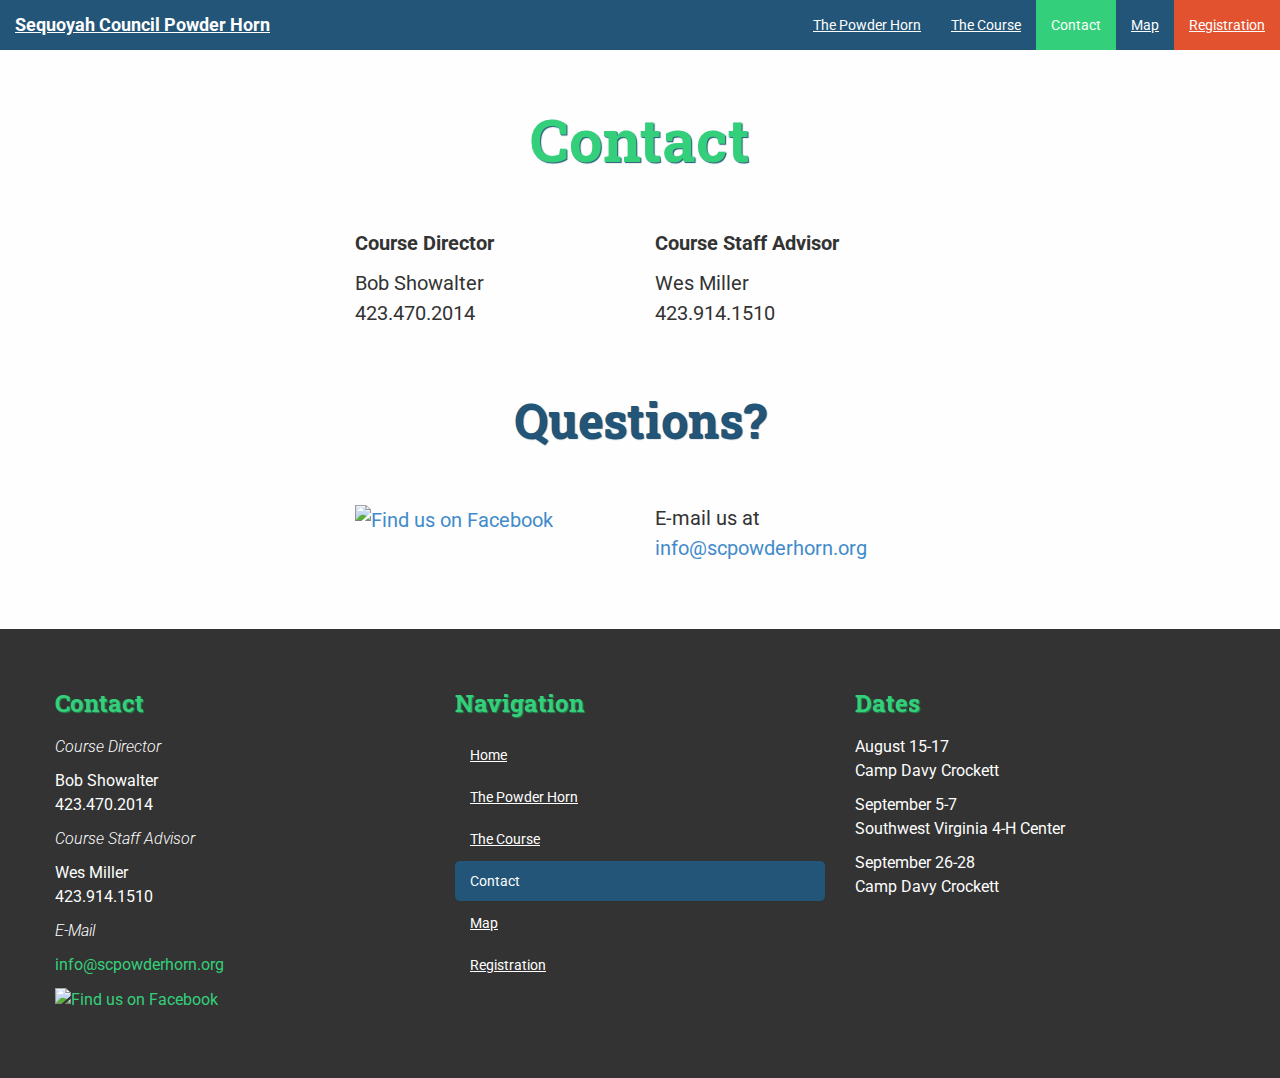
==== contact/index.html @ b367bc51 "Revert "trying to put email on same line"" ====
<!DOCTYPE html>
<html lang="en">
  <head>
    <meta charset="utf-8">
    <meta name="viewport" content="width=device-width, initial-scale=1.0">
    <meta name="description" content="">
    <meta name="author" content="">
    <link rel="shortcut icon" href="../assets/ico/favicon.png">

    <title>Contact | Sequoyah Council Powder Horn 2014</title>

    <link href="../css/bootstrap.css" rel="stylesheet">

    <link href="http://fonts.googleapis.com/css?family=Roboto:300,300italic,400,400italic,700,900|Roboto+Slab:400,700|Roboto+Condensed" rel="stylesheet" type="text/css">
    <link href="../custom.css" rel="stylesheet">

    <!--[if lt IE 9]>
      <script src="../assets/js/html5shiv.js"></script>
      <script src="../assets/js/respond.min.js"></script>
    <![endif]-->
  </head>

  <body>

    <header>
      <nav class="navbar navbar-default navbar-static-top" role="navigation">

        <div class="navbar-header">
          <button type="button" class="navbar-toggle" data-toggle="collapse" data-target="#bs-example-navbar-collapse-1">
            <span class="sr-only">Toggle Navigation</span>
            <span class="icon-bar"></span>
            <span class="icon-bar"></span>
            <span class="icon-bar"></span>
          </button>
          <a class="navbar-brand" href="../">Sequoyah Council Powder Horn</a>
        </div>

        <!-- Collect the nav links, forms, and other content for toggling -->
        <div class="collapse navbar-collapse" id="bs-example-navbar-collapse-1">
          <ul class="nav navbar-nav navbar-right">
            <li><a href="../powderhorn" title="The Powder Horn">The Powder Horn</a></li>
            <li><a href="../course" title="The Course">The Course</a></li>
            <li class="active"><a href="./" title="Contact">Contact</a></li>
            <li><a href="../map" title="Map">Map</a></li>
            <li><a href="../registration" title="Registration">Registration</a></li>
          </ul>
        </div>

      </nav>
    </header>

    <div class="container-full">
      <h1>contact</h1>
    </div>

    <div class="container-full">

      <div class="container">
        <div class="row">
          <div class="col-sm-3 col-sm-offset-3">
            <p><strong>Course Director</strong></p>
            <p>Bob Showalter<br>423.470.2014</p>
          </div>

          <div class="col-sm-3">
            <p><strong>Course Staff Advisor</strong></p>
            <p>Wes Miller<br>423.914.1510</p>
          </div>
        </div>
      </div>

    </div>

    <h2>Questions?</h2>

    <div class="container-full">

      <div class="container">
        <div class="row">
          <div class="col-sm-3 col-sm-offset-3">
            <p><a href="https://www.facebook.com/groups/powderhorn2014/"><img src="../img/FB_FindUsOnFacebook-114.png" alt="Find us on Facebook"></a></p>
          </div>

          <div class="col-sm-3">
            <p>E-mail us at 
                <script type="text/javascript" language="javascript">
                  <!--
                  // Email obfuscator script 2.1 by Tim Williams, University of Arizona
                  // Random encryption key feature by Andrew Moulden, Site Engineering Ltd
                  // This code is freeware provided these four comment lines remain intact
                  // A wizard to generate this code is at http://www.jottings.com/obfuscator/
                  (function() { 
                    var coded, key, shift, link, i, ltr;
                    coded = "PIzV@gCsV0J831V3I.V3u"
                    key = "2YqkMgmbnUjVN8KtChEPz47WdpuQrIwZLOaSHA1DvGXyxJs6R3T0oBel5cF9if"
                    shift=coded.length
                    link=""
                    for (i=0; i<shift; i++) {
                      if (key.indexOf(coded.charAt(i))==-1) {
                        ltr = coded.charAt(i);
                        link += (ltr);
                      }
                      else {     
                        ltr = (key.indexOf(coded.charAt(i))-shift+key.length) % key.length;
                        link += (key.charAt(ltr));
                      }
                    }
                  document.write('<a href="mailto:'+link+'">'+link+'</a>');
                  })();
                  //-->
                </script><noscript>Sorry, you need Javascript on to email me.</noscript>
            </p>
          </div>
        </div>
      </div>

    </div>

    <footer>
      <div class="container-full">
        <div class="container">

          <div class="row">
            <div class="col-sm-4">
              <h3>Contact</h3>
              <p><em>Course Director</em></p>
              <p>Bob Showalter<br>423.470.2014</p>
              <p><em>Course Staff Advisor</em></p>
              <p>Wes Miller<br>423.914.1510</p>
              <p><em>E-Mail</em></p>
              <p>
                <script type="text/javascript" language="javascript">
                  <!--
                  // Email obfuscator script 2.1 by Tim Williams, University of Arizona
                  // Random encryption key feature by Andrew Moulden, Site Engineering Ltd
                  // This code is freeware provided these four comment lines remain intact
                  // A wizard to generate this code is at http://www.jottings.com/obfuscator/
                  (function() { 
                    var coded, key, shift, link, i, ltr;
                    coded = "PIzV@gCsV0J831V3I.V3u"
                    key = "2YqkMgmbnUjVN8KtChEPz47WdpuQrIwZLOaSHA1DvGXyxJs6R3T0oBel5cF9if"
                    shift=coded.length
                    link=""
                    for (i=0; i<shift; i++) {
                      if (key.indexOf(coded.charAt(i))==-1) {
                        ltr = coded.charAt(i);
                        link += (ltr);
                      }
                      else {     
                        ltr = (key.indexOf(coded.charAt(i))-shift+key.length) % key.length;
                        link += (key.charAt(ltr));
                      }
                    }
                  document.write('<a href="mailto:'+link+'">'+link+'</a>');
                  })();
                  //-->
                </script><noscript>Sorry, you need Javascript on to email me.</noscript>
              </p>
              <p><a href="https://www.facebook.com/groups/powderhorn2014/"><img src="../img/FB_FindUsOnFacebook-114.png" alt="Find us on Facebook"></a></p>
            </div>

            <div class="col-sm-4">
              <h3>Navigation</h3>
              <ul class="nav nav-pills nav-stacked">
                <li><a href="../" title="Home">Home</a></li>
                <li><a href="../powderhorn" title="The Powder Horn">The Powder Horn</a></li>
                <li><a href="../course" title="The Course">The Course</a></li>
                <li class="active"><a href="./" title="Contact">Contact</a></li>
                <li><a href="../map" title="Map">Map</a></li>
                <li><a href="../registration" title="Registration">Registration</a></li>
              </ul>
            </div>

            <div class="col-sm-4">
              <h3>Dates</h3>
              <p>August 15-17<br>Camp Davy Crockett</p>
              <p>September 5-7<br>Southwest Virginia 4-H Center</p>
              <p>September 26-28<br>Camp Davy Crockett</p>
            </div>
          </div>

        </div>
      </div>
    </footer>

    <script src="//cdnjs.cloudflare.com/ajax/libs/jquery/2.0.3/jquery.min.js" type="text/javascript"></script>
    <script src="//cdnjs.cloudflare.com/ajax/libs/jquery-backstretch/2.0.4/jquery.backstretch.min.js" type="text/javascript"></script>
    <script type="text/javascript">
    $.backstretch("../img/background.jpg");
    </script>
    <script src="../js/bootstrap.min.js" type="text/javascript"></script>

  </body>
</html>
---- custom.css ----
h1, h2, h3, h4, h5, h6 {
  font-family: 'Roboto Slab', Helvetica, Arial, sans-serif;
}
p, div {
  font-family: 'Roboto', Helvetica, Arial, sans-serif;
}

/* .navbar { */
.navbar {
  background-color: #257;
  border-bottom: none;
  margin-bottom: 0;
}

  .navbar-default .navbar-brand {
    color: #fefefe;
    font-weight: 700;
  }

  .navbar-default .navbar-brand:hover,
  .navbar-default .navbar-brand:focus {
    color: #fefefe;
    text-decoration: underline;
  }

  .navbar-default .navbar-nav > li > a {
    color: #fefefe;
    text-decoration: underline;
  }

    .navbar-default .navbar-nav > li > a:hover,
    .navbar-default .navbar-nav > li > a:focus,
    .navbar-default .navbar-nav > li:last-child > a:hover,
    .navbar-default .navbar-nav > li:last-child > a:focus {
      background-color: #fefefe;
      color: #257;
      text-decoration: none;
    }

    .navbar-default .navbar-nav > .active > a,
    .navbar-default .navbar-nav > .active > a:hover,
    .navbar-default .navbar-nav > .active > a:focus {
      background-color: #34cf7a;
      color: #fefefe;
      text-decoration: none;
    }

  .navbar-default .navbar-nav > li:last-child > a {
    background-color: #e3522f;
    /*color: #fefefe;
    text-decoration: underline;*/
  }
/* } .navbar */

/* .jumbotron { */
.jumbotron { background-color: rgba(254,254,254,0.75); margin-bottom: 0; }

  .jumbotron h1 {
    color: #257;
    font-weight: 700;
    letter-spacing: .05rem;
    text-shadow:
      1px 0px 1px #035,
      0px 1px 1px #146,
      2px 1px 1px #035;
    text-transform: capitalize;
  }

  .btn {
    color: #fefefe;
    font-family: 'Roboto Condensed', 'Helvetica', 'Arial', sans-serif;
    font-size: 20px;
    margin-top: 10px;
    padding: 14px 24px;
    text-transform: uppercase;
  }

    .btn-overview {
      background-color: #34cf7a;
      border-color: #29a360;
      margin-right: 24px;
    }
      .btn-overview:hover,.btn-overview:focus,.btn-overview:active { background-color: #29a360; border-color: #238a51; }

    .btn-brochure {
      background-color: #e3522f;
      border-color: #cf4b2b;
      text-transform: uppercase;
    }
      .btn-brochure:hover,.btn-brochure:focus,.btn-brochure:active { background-color: #cf4b2b; border-color: #bd4427; }
/* } .jumbotron */

/* { .container-full */
.container-full {
  background-color: rgba(254,254,254,0.75);
  margin: 0 auto;
  padding: 0 15px;
}

  .container-full h1:first-child {
    color: #34cf7a;
    font-size: 60px;
    margin: 0 auto;
    padding: 28px 0 0;
    text-align: center;
    text-shadow: 1px 1px 1px #257;
    text-transform: capitalize;
  }
/* } .container-full */

/* h2 { */
h2 {
  background-color: rgba(254,254,254,0.75);
  color: #257;
  font-size: 48px;
  margin: 0 auto;
  padding: 0;
  text-align: center;
  text-shadow: 1px 1px 1px #146;
}

  h2.first { padding-top: 56px; }
/* } h2 */

/* .dates { */
.dates { text-align: center; }

  .dates p {
    font-size: 28px;
    font-weight: 400;
    margin-bottom: 14px;
  }

    .dates p:first-child { margin-top: 56px; }

    .dates p:last-child { font-size: 20px; font-weight: 300; }
/* } .dates */

.dates-note {
  font-size: 24px;
  font-style: italic;
  font-weight: 400;
  margin-top: -42px;
  text-align: center;
}

.container-full > .container { padding: 56px 0; }

p {
  font-size: 20px;
  line-height: 1.5;
}

p ul li { font-size: 18px; margin-bottom: 9px; }

  p ul li:last-child { margin-bottom: 0; }

.program-group-item { font-size: 22px; font-weight: 700; margin-bottom: 14px; }

/* make gmaps responsive */
.responsive-map {
  height: 0;
  overflow: hidden;
  padding-bottom: 75%;
  padding-top: 30px;
  position: relative;
}

.responsive-map embed,
.responsive-map iframe,
.responsive-map object {
  height: 100%;
  left: 0;
  position: absolute;
  top: 0;
  width: 100%;
}

.list-group-item { background-color: #fefefe; font-size: 18px; line-height: 1.5; }

.registration .container-full > .container { text-align: center; }

.registration .list-group-item { font-size: 20px; }

address { font-size: 24px; text-align: center; }

/* footer { */
footer {
  background-color: #333;
  color: #fefefe;
}

  footer .container-full { background-color: transparent; }

  footer .col-sm-4 { text-align: left; }

  footer h3 {
    color: #34cf7a;
    font-weight: 700;
    line-height: 1.5;
    margin: 0 auto 14px;
    text-shadow: 1px 1px 1px #238a51;
    text-transform: capitalize;
  }

  footer p { font-size: 16px; font-weight: 400; }

  footer em { font-weight: 300; }

  footer a, footer .gc-cs-link { color: #34cf7a; text-decoration: none; }

  footer a:hover, footer a:active { color: #34cf7a; text-decoration: underline; }

  footer .nav-pills > li > a { color: #fefefe; text-decoration: underline; }

  footer .nav-pills > li > a:hover,
  footer .nav-pills > li > a:focus {
    background-color: #fefefe;
    color: #257;
    text-decoration: none;
  }

  footer .nav-pills > li.active > a,
  footer .nav-pills > li.active > a:hover,
  footer .nav-pills > li.active > a:focus {
    background-color: #257;
    color: #fefefe;
    text-decoration: none;
  }
/* } footer */

/* Responsive: Portrait tablets and up */
@media screen and (min-width: 768px) {
  /* Space out the masthead */
  .header {
    margin-bottom: 30px;
  }
  /* Remove the bottom border on the jumbotron for visual effect */
  .jumbotron {
    border-bottom: 0;
    padding-bottom: 156px;
    padding-top: 136px;
  }
  body > .container {
    margin-top: 40px;
    margin-bottom: 40px;
  }

  .container-full h1:first-child { padding-top: 56px; }
}
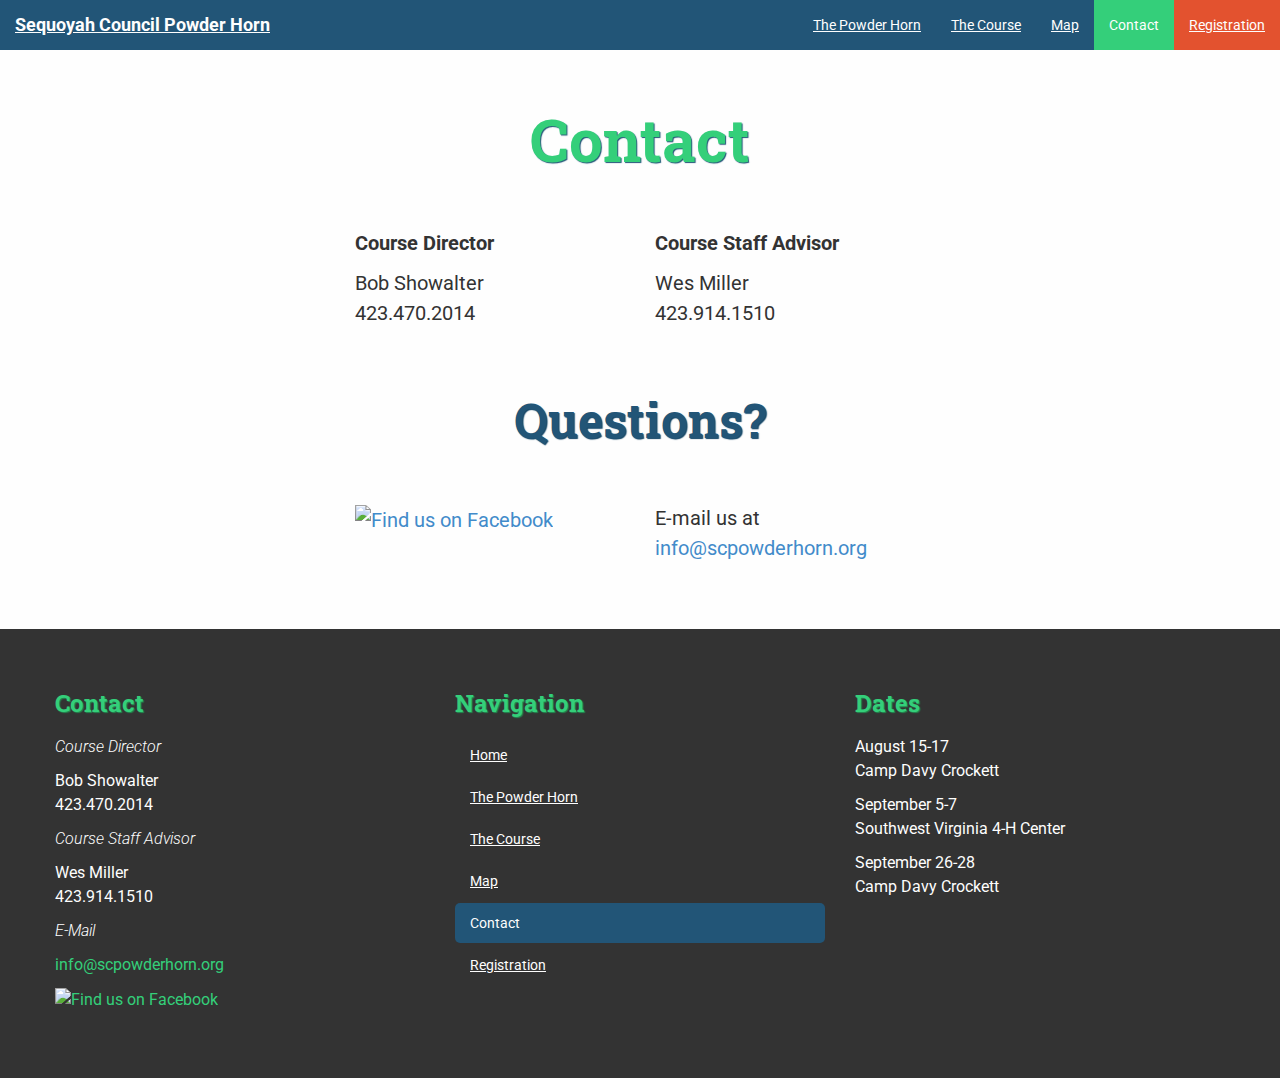
==== commit 238038fc: "swapping location of map and contact links" ====
--- a/contact/index.html
+++ b/contact/index.html
@@ -40,8 +40,8 @@
           <ul class="nav navbar-nav navbar-right">
             <li><a href="../powderhorn" title="The Powder Horn">The Powder Horn</a></li>
             <li><a href="../course" title="The Course">The Course</a></li>
+            <li><a href="../map" title="Map">Map</a></li>
             <li class="active"><a href="./" title="Contact">Contact</a></li>
-            <li><a href="../map" title="Map">Map</a></li>
             <li><a href="../registration" title="Registration">Registration</a></li>
           </ul>
         </div>
@@ -165,8 +165,8 @@
                 <li><a href="../" title="Home">Home</a></li>
                 <li><a href="../powderhorn" title="The Powder Horn">The Powder Horn</a></li>
                 <li><a href="../course" title="The Course">The Course</a></li>
+                <li><a href="../map" title="Map">Map</a></li>
                 <li class="active"><a href="./" title="Contact">Contact</a></li>
-                <li><a href="../map" title="Map">Map</a></li>
                 <li><a href="../registration" title="Registration">Registration</a></li>
               </ul>
             </div>
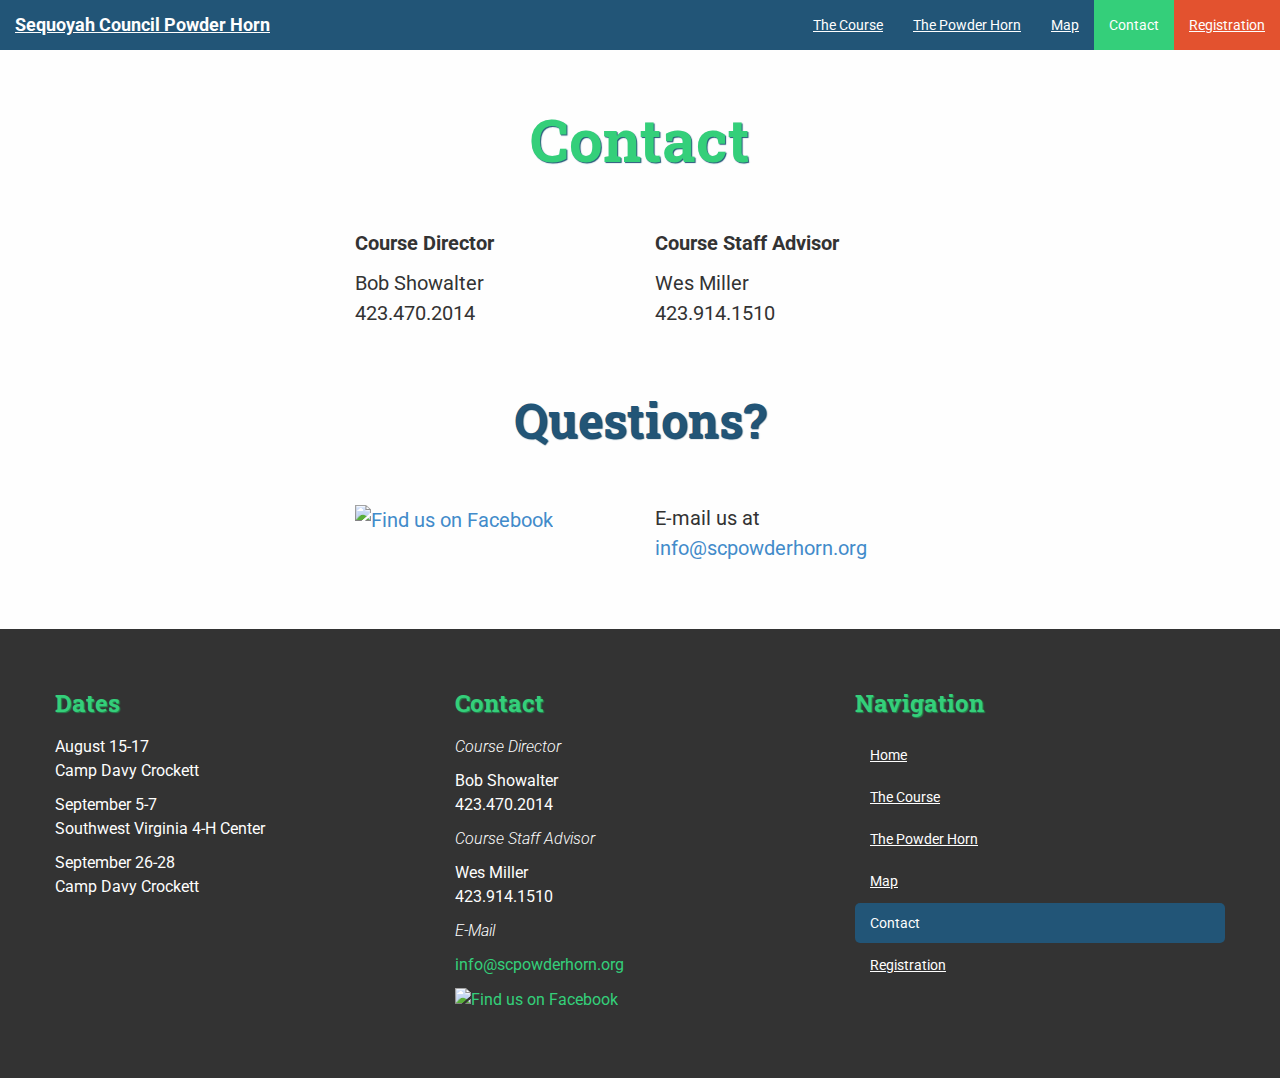
==== commit ce6ee545: "reordering nav/footer" ====
--- a/contact/index.html
+++ b/contact/index.html
@@ -11,7 +11,7 @@
 
     <link href="../css/bootstrap.css" rel="stylesheet">
 
-    <link href="http://fonts.googleapis.com/css?family=Roboto:300,300italic,400,400italic,700,900|Roboto+Slab:400,700|Roboto+Condensed" rel="stylesheet" type="text/css">
+    <link href="http://fonts.googleapis.com/css?family=Roboto:300,300italic,400,400italic,700|Roboto+Slab:400,700|Roboto+Condensed" rel="stylesheet" type="text/css">
     <link href="../custom.css" rel="stylesheet">
 
     <!--[if lt IE 9]>
@@ -38,8 +38,8 @@
         <!-- Collect the nav links, forms, and other content for toggling -->
         <div class="collapse navbar-collapse" id="bs-example-navbar-collapse-1">
           <ul class="nav navbar-nav navbar-right">
+            <li><a href="../course" title="The Course">The Course</a></li>
             <li><a href="../powderhorn" title="The Powder Horn">The Powder Horn</a></li>
-            <li><a href="../course" title="The Course">The Course</a></li>
             <li><a href="../map" title="Map">Map</a></li>
             <li class="active"><a href="./" title="Contact">Contact</a></li>
             <li><a href="../registration" title="Registration">Registration</a></li>
@@ -122,6 +122,13 @@
 
           <div class="row">
             <div class="col-sm-4">
+              <h3>Dates</h3>
+              <p>August 15-17<br>Camp Davy Crockett</p>
+              <p>September 5-7<br>Southwest Virginia 4-H Center</p>
+              <p>September 26-28<br>Camp Davy Crockett</p>
+            </div>
+            
+            <div class="col-sm-4">
               <h3>Contact</h3>
               <p><em>Course Director</em></p>
               <p>Bob Showalter<br>423.470.2014</p>
@@ -163,19 +170,12 @@
               <h3>Navigation</h3>
               <ul class="nav nav-pills nav-stacked">
                 <li><a href="../" title="Home">Home</a></li>
+                <li><a href="../course" title="The Course">The Course</a></li>
                 <li><a href="../powderhorn" title="The Powder Horn">The Powder Horn</a></li>
-                <li><a href="../course" title="The Course">The Course</a></li>
                 <li><a href="../map" title="Map">Map</a></li>
                 <li class="active"><a href="./" title="Contact">Contact</a></li>
                 <li><a href="../registration" title="Registration">Registration</a></li>
               </ul>
-            </div>
-
-            <div class="col-sm-4">
-              <h3>Dates</h3>
-              <p>August 15-17<br>Camp Davy Crockett</p>
-              <p>September 5-7<br>Southwest Virginia 4-H Center</p>
-              <p>September 26-28<br>Camp Davy Crockett</p>
             </div>
           </div>
 
--- a/custom.css
+++ b/custom.css
@@ -151,9 +151,9 @@
   line-height: 1.5;
 }
 
-p ul li { font-size: 18px; margin-bottom: 9px; }
-
-  p ul li:last-child { margin-bottom: 0; }
+p > ul li { font-size: 18px; margin-bottom: 9px; }
+
+  p > ul li:last-child { margin-bottom: 0; }
 
 .program-group-item { font-size: 22px; font-weight: 700; margin-bottom: 14px; }
 
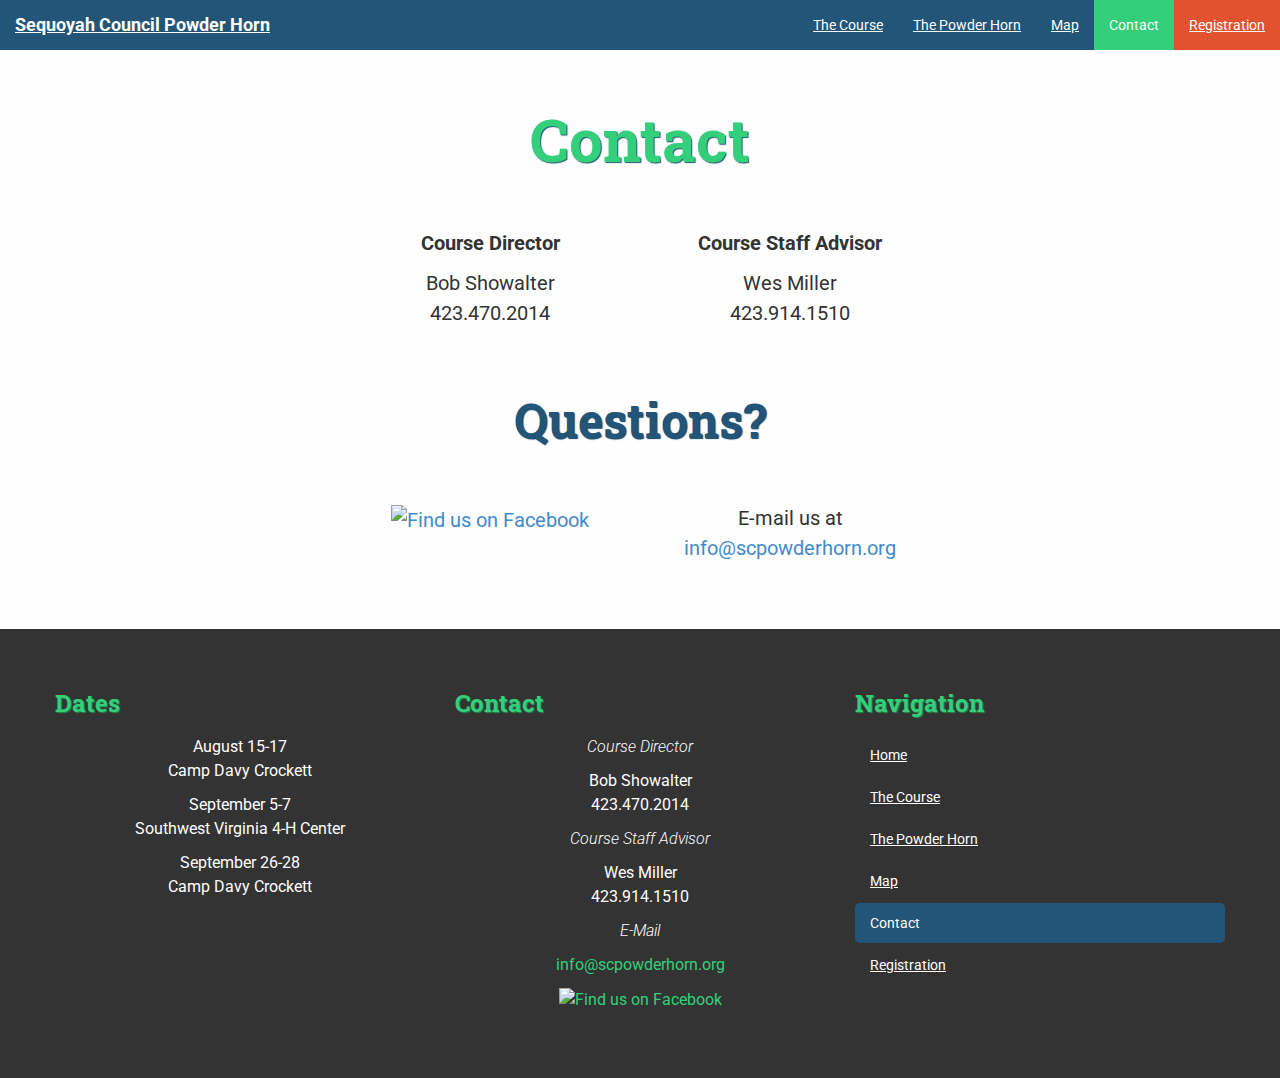
==== commit 03c76755: "centering text on contact page" ====
--- a/contact/index.html
+++ b/contact/index.html
@@ -20,7 +20,7 @@
     <![endif]-->
   </head>
 
-  <body>
+  <body class="contactpage">
 
     <header>
       <nav class="navbar navbar-default navbar-static-top" role="navigation">
@@ -127,7 +127,7 @@
               <p>September 5-7<br>Southwest Virginia 4-H Center</p>
               <p>September 26-28<br>Camp Davy Crockett</p>
             </div>
-            
+
             <div class="col-sm-4">
               <h3>Contact</h3>
               <p><em>Course Director</em></p>
--- a/custom.css
+++ b/custom.css
@@ -151,9 +151,9 @@
   line-height: 1.5;
 }
 
-p > ul li { font-size: 18px; margin-bottom: 9px; }
-
-  p > ul li:last-child { margin-bottom: 0; }
+p + ul li { font-size: 18px; margin-bottom: 9px; }
+
+  p + ul li:last-child { margin-bottom: 0; }
 
 .program-group-item { font-size: 22px; font-weight: 700; margin-bottom: 14px; }
 
@@ -182,6 +182,8 @@
 
 .registration .list-group-item { font-size: 20px; }
 
+.contactpage p { text-align: center; }
+
 address { font-size: 24px; text-align: center; }
 
 /* footer { */
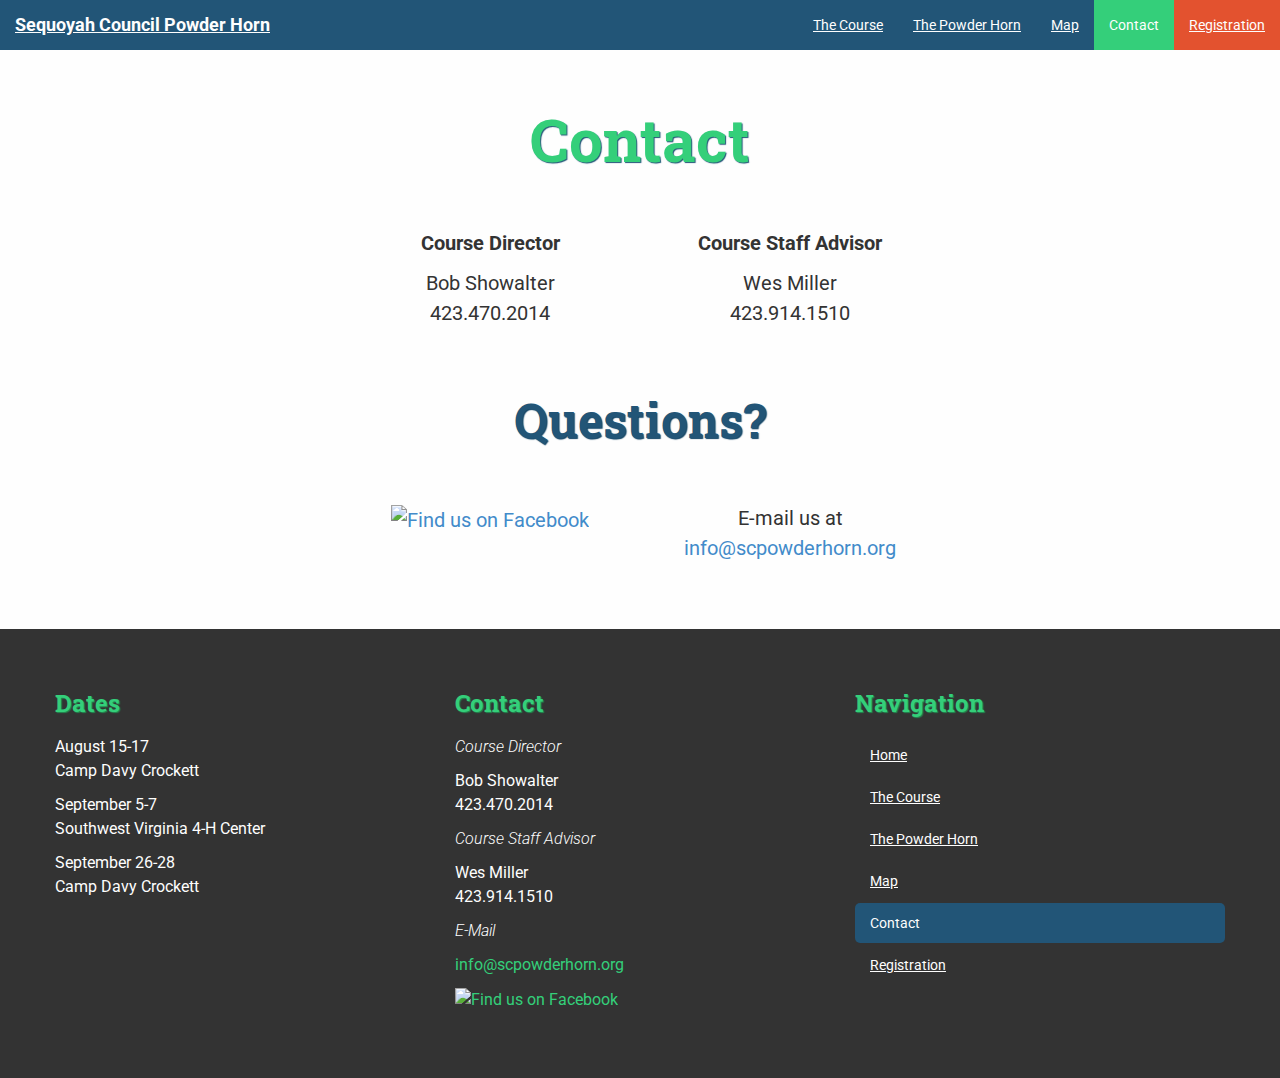
==== commit 8e0317d5: "realigning js block" ====
--- a/contact/index.html
+++ b/contact/index.html
@@ -83,32 +83,32 @@
 
           <div class="col-sm-3">
             <p>E-mail us at 
-                <script type="text/javascript" language="javascript">
-                  <!--
-                  // Email obfuscator script 2.1 by Tim Williams, University of Arizona
-                  // Random encryption key feature by Andrew Moulden, Site Engineering Ltd
-                  // This code is freeware provided these four comment lines remain intact
-                  // A wizard to generate this code is at http://www.jottings.com/obfuscator/
-                  (function() { 
-                    var coded, key, shift, link, i, ltr;
-                    coded = "PIzV@gCsV0J831V3I.V3u"
-                    key = "2YqkMgmbnUjVN8KtChEPz47WdpuQrIwZLOaSHA1DvGXyxJs6R3T0oBel5cF9if"
-                    shift=coded.length
-                    link=""
-                    for (i=0; i<shift; i++) {
-                      if (key.indexOf(coded.charAt(i))==-1) {
-                        ltr = coded.charAt(i);
-                        link += (ltr);
-                      }
-                      else {     
-                        ltr = (key.indexOf(coded.charAt(i))-shift+key.length) % key.length;
-                        link += (key.charAt(ltr));
-                      }
+              <script type="text/javascript" language="javascript">
+                <!--
+                // Email obfuscator script 2.1 by Tim Williams, University of Arizona
+                // Random encryption key feature by Andrew Moulden, Site Engineering Ltd
+                // This code is freeware provided these four comment lines remain intact
+                // A wizard to generate this code is at http://www.jottings.com/obfuscator/
+                (function() { 
+                  var coded, key, shift, link, i, ltr;
+                  coded = "PIzV@gCsV0J831V3I.V3u"
+                  key = "2YqkMgmbnUjVN8KtChEPz47WdpuQrIwZLOaSHA1DvGXyxJs6R3T0oBel5cF9if"
+                  shift=coded.length
+                  link=""
+                  for (i=0; i<shift; i++) {
+                    if (key.indexOf(coded.charAt(i))==-1) {
+                      ltr = coded.charAt(i);
+                      link += (ltr);
                     }
-                  document.write('<a href="mailto:'+link+'">'+link+'</a>');
-                  })();
-                  //-->
-                </script><noscript>Sorry, you need Javascript on to email me.</noscript>
+                    else {     
+                      ltr = (key.indexOf(coded.charAt(i))-shift+key.length) % key.length;
+                      link += (key.charAt(ltr));
+                    }
+                  }
+                document.write('<a href="mailto:'+link+'">'+link+'</a>');
+                })();
+                //-->
+              </script><noscript>Sorry, you need Javascript on to email me.</noscript>
             </p>
           </div>
         </div>
--- a/custom.css
+++ b/custom.css
@@ -182,7 +182,7 @@
 
 .registration .list-group-item { font-size: 20px; }
 
-.contactpage p { text-align: center; }
+.contactpage .col-sm-3 p { text-align: center; }
 
 address { font-size: 24px; text-align: center; }
 
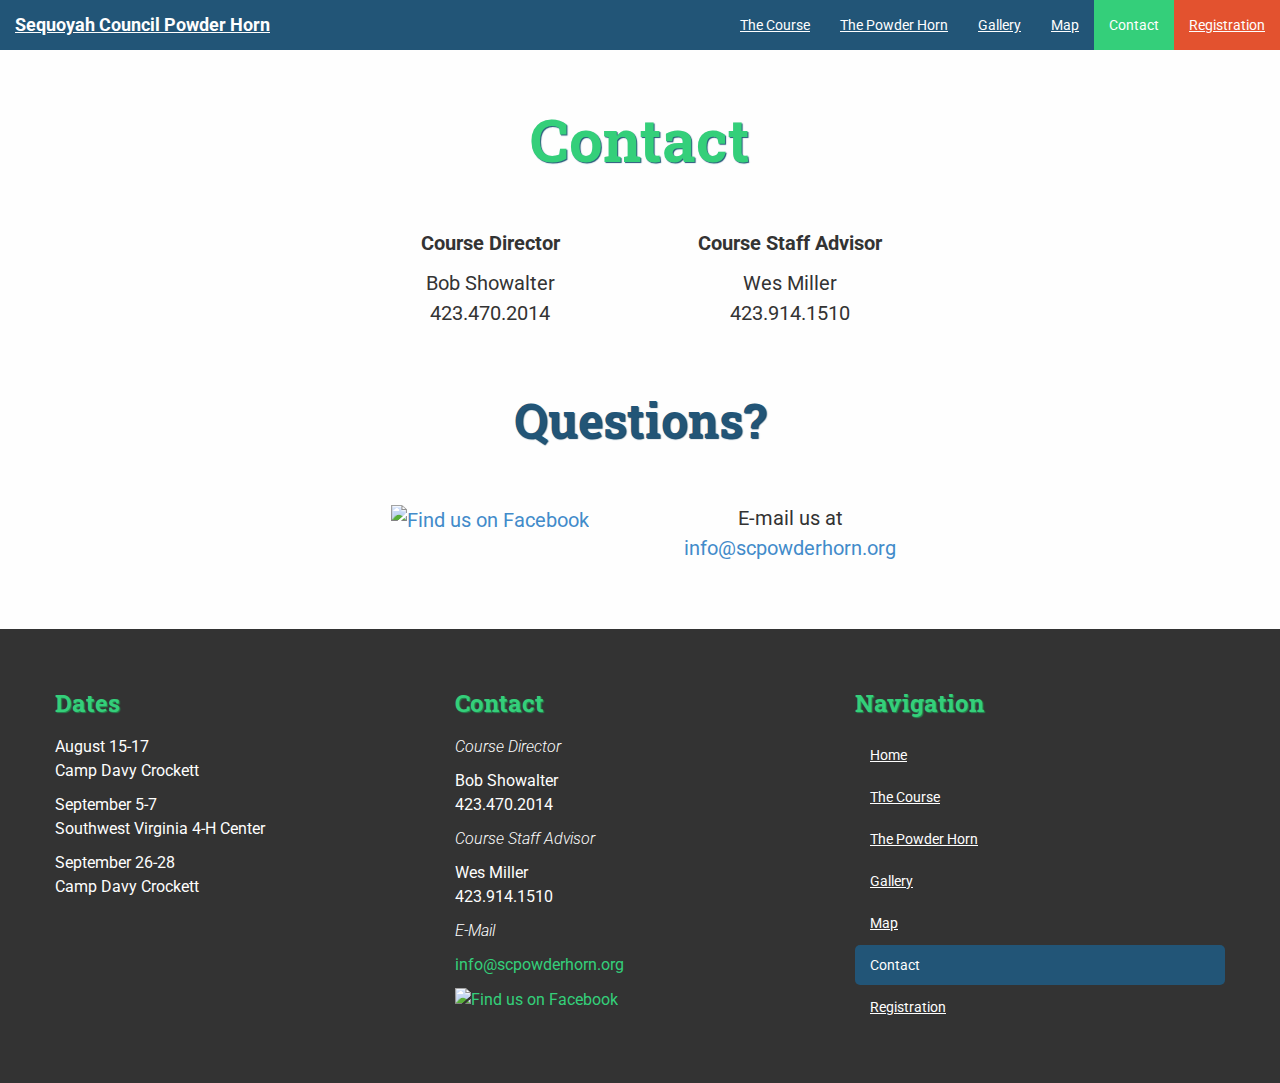
==== commit cb59b700: "Change "Pictures" to "Gallery"" ====
--- a/contact/index.html
+++ b/contact/index.html
@@ -2,10 +2,10 @@
 <html lang="en">
   <head>
     <meta charset="utf-8">
-    <meta name="viewport" content="width=device-width, initial-scale=1.0">
+    <meta name="viewport" content="width=device-width, initial-scale=1.0, maximum-scale=1">
     <meta name="description" content="">
     <meta name="author" content="">
-    <link rel="shortcut icon" href="../assets/ico/favicon.png">
+    <link rel="shortcut icon" href="../favicon.ico">
 
     <title>Contact | Sequoyah Council Powder Horn 2014</title>
 
@@ -40,6 +40,7 @@
           <ul class="nav navbar-nav navbar-right">
             <li><a href="../course" title="The Course">The Course</a></li>
             <li><a href="../powderhorn" title="The Powder Horn">The Powder Horn</a></li>
+            <li><a href="../pictures" title="Gallery">Gallery</a></li>
             <li><a href="../map" title="Map">Map</a></li>
             <li class="active"><a href="./" title="Contact">Contact</a></li>
             <li><a href="../registration" title="Registration">Registration</a></li>
@@ -172,6 +173,7 @@
                 <li><a href="../" title="Home">Home</a></li>
                 <li><a href="../course" title="The Course">The Course</a></li>
                 <li><a href="../powderhorn" title="The Powder Horn">The Powder Horn</a></li>
+                <li><a href="../pictures" title="Gallery">Gallery</a></li>
                 <li><a href="../map" title="Map">Map</a></li>
                 <li class="active"><a href="./" title="Contact">Contact</a></li>
                 <li><a href="../registration" title="Registration">Registration</a></li>
@@ -191,4 +193,4 @@
     <script src="../js/bootstrap.min.js" type="text/javascript"></script>
 
   </body>
-</html>+</html>
--- a/custom.css
+++ b/custom.css
@@ -4,6 +4,10 @@
 p, div {
   font-family: 'Roboto', Helvetica, Arial, sans-serif;
 }
+
+.modal { overflow-y: auto; }
+
+.modal-open { overflow: auto; }
 
 /* .navbar { */
 .navbar {
@@ -53,7 +57,10 @@
 /* } .navbar */
 
 /* .jumbotron { */
-.jumbotron { background-color: rgba(254,254,254,0.75); margin-bottom: 0; }
+.jumbotron {
+  background-color: rgba(254,254,254,0.75);
+  margin-bottom: 0;
+}
 
   .jumbotron h1 {
     color: #257;
@@ -80,14 +87,24 @@
       border-color: #29a360;
       margin-right: 24px;
     }
-      .btn-overview:hover,.btn-overview:focus,.btn-overview:active { background-color: #29a360; border-color: #238a51; }
+      .btn-overview:hover,
+      .btn-overview:focus,
+      .btn-overview:active {
+        background-color: #29a360;
+        border-color: #238a51;
+      }
 
     .btn-brochure {
       background-color: #e3522f;
       border-color: #cf4b2b;
       text-transform: uppercase;
     }
-      .btn-brochure:hover,.btn-brochure:focus,.btn-brochure:active { background-color: #cf4b2b; border-color: #bd4427; }
+      .btn-brochure:hover,
+      .btn-brochure:focus,
+      .btn-brochure:active {
+        background-color: #cf4b2b;
+        border-color: #bd4427;
+      }
 /* } .jumbotron */
 
 /* { .container-full */
@@ -133,7 +150,10 @@
 
     .dates p:first-child { margin-top: 56px; }
 
-    .dates p:last-child { font-size: 20px; font-weight: 300; }
+    .dates p:last-child {
+      font-size: 20px;
+      font-weight: 300;
+    }
 /* } .dates */
 
 .dates-note {
@@ -151,11 +171,18 @@
   line-height: 1.5;
 }
 
-p + ul li { font-size: 18px; margin-bottom: 9px; }
+p + ul li {
+  font-size: 18px;
+  margin-bottom: 9px;
+}
 
   p + ul li:last-child { margin-bottom: 0; }
 
-.program-group-item { font-size: 22px; font-weight: 700; margin-bottom: 14px; }
+.program-group-item {
+  font-size: 22px;
+  font-weight: 700;
+  margin-bottom: 14px;
+}
 
 /* make gmaps responsive */
 .responsive-map {
@@ -176,7 +203,11 @@
   width: 100%;
 }
 
-.list-group-item { background-color: #fefefe; font-size: 18px; line-height: 1.5; }
+.list-group-item {
+  background-color: #fefefe;
+  font-size: 18px;
+  line-height: 1.5;
+}
 
 .registration .container-full > .container { text-align: center; }
 
@@ -184,7 +215,22 @@
 
 .contactpage .col-sm-3 p { text-align: center; }
 
-address { font-size: 24px; text-align: center; }
+address {
+  font-size: 24px;
+  text-align: center;
+}
+
+.container.img-gallery { padding: 56px 0 128px; }
+
+.img-gallery a,
+.img-gallery a:hover,
+.img-gallery a:focus,
+.img-gallery a:active,
+.img-gallery a:visited {
+  display: inline-block;
+  margin: 8px;
+  text-decoration: none;
+}
 
 /* footer { */
 footer {
@@ -209,11 +255,22 @@
 
   footer em { font-weight: 300; }
 
-  footer a, footer .gc-cs-link { color: #34cf7a; text-decoration: none; }
-
-  footer a:hover, footer a:active { color: #34cf7a; text-decoration: underline; }
-
-  footer .nav-pills > li > a { color: #fefefe; text-decoration: underline; }
+  footer a,
+  footer .gc-cs-link {
+    color: #34cf7a;
+    text-decoration: none;
+  }
+
+  footer a:hover,
+  footer a:active {
+    color: #34cf7a;
+    text-decoration: underline;
+  }
+
+  footer .nav-pills > li > a { 
+    color: #fefefe;
+    text-decoration: underline;
+  }
 
   footer .nav-pills > li > a:hover,
   footer .nav-pills > li > a:focus {
